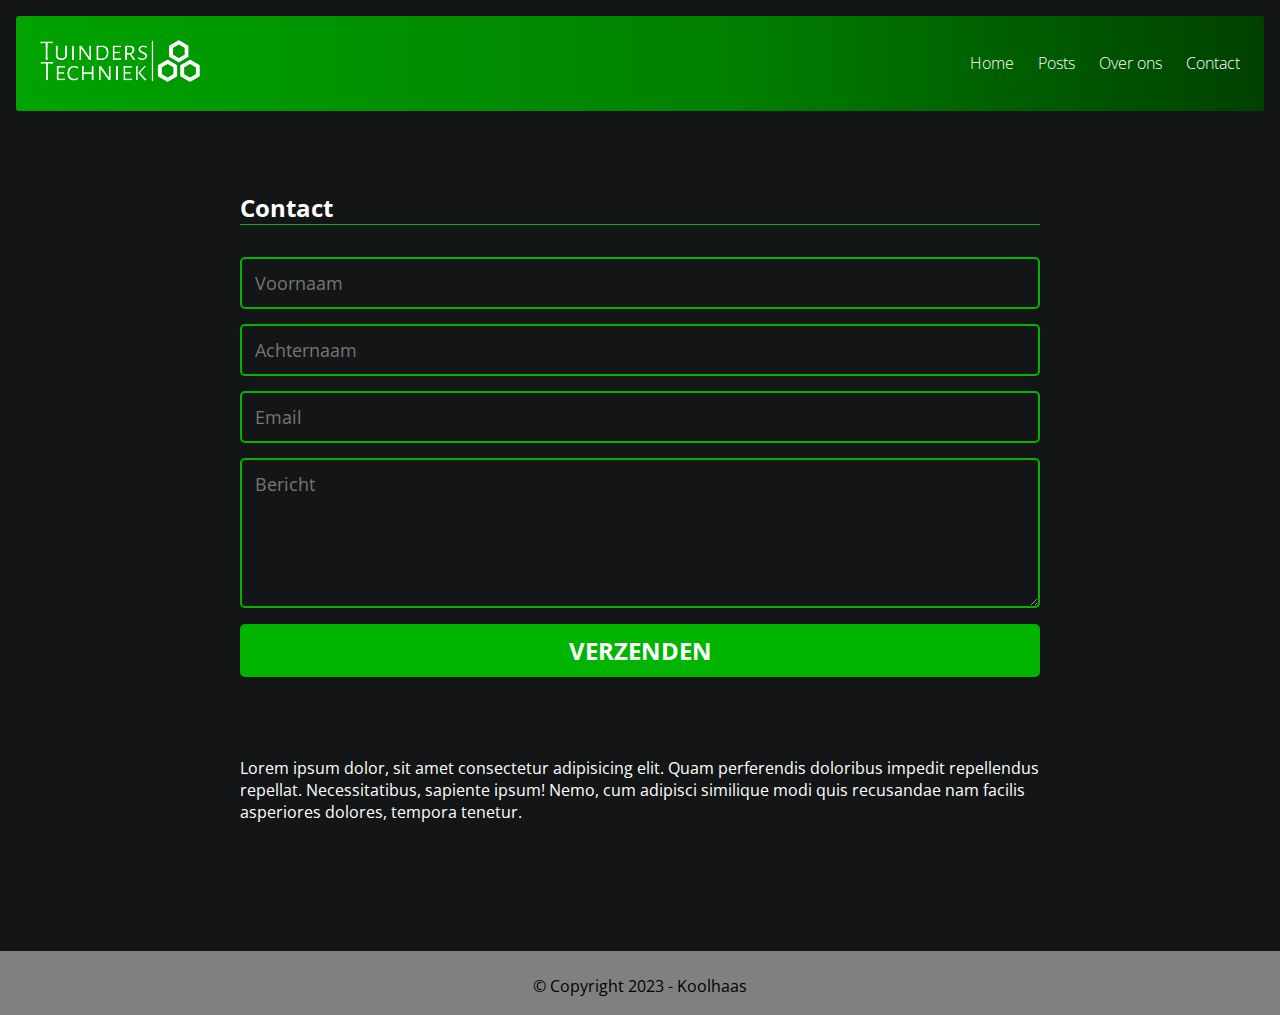
==== site/contact/index.html @ 49dafe5f "Updated contact form" ====
<!DOCTYPE html>
<html lang="nl">

<head>
    <meta charset="UTF-8">
    <meta name="viewport" content="width=device-width, initial-scale=1.0">
    <title>TuindersTechniek | Contact</title>
    <!-- <link rel="stylesheet" href="/site/normalize.css"> -->
    <link rel="stylesheet" href="/site/style.css">
    <link rel="preconnect" href="https://fonts.googleapis.com">
    <link rel="preconnect" href="https://fonts.gstatic.com" crossorigin>
    <link href="https://fonts.googleapis.com/css2?family=Open+Sans&display=swap" rel="stylesheet">
</head>

<body>
    <header>
        <figure>
            <a href="/site/">
                <img src="/site/assets/logo.png" alt="">
            </a>
        </figure>

        <nav>
            <ul>
                <li><a href="/site/">Home</a></li>
                <li><a href="/site/posts/">Posts</a></li>
                <li><a href="/site/over-ons/">Over ons</a></li>
                <li><a href="/site/contact/">Contact</a></li>
            </ul>
        </nav>
    </header>

    <main>
        <section class="contact_form">
            <h2>
                Contact
            </h2>

            <form action="">
                <div>
                    <!-- <label for="">Naam</label> -->
                    <input type="text" name="" id="" placeholder="Voornaam" class="contact_input">
                </div>

                <div>
                    <!-- <label for="">Achternaam</label> -->
                    <input type="text" name="" id="" placeholder="Achternaam" class="contact_input">
                </div>

                <div>
                    <!-- <label for="">E-mailadres</label> -->
                    <input type="email" name="" id="" placeholder="Email" class="contact_input">
                </div>

                <div>
                    <!-- <label for="">Bericht</label> -->
                    <textarea name="" placeholder="Bericht" class="contact_input"></textarea>
                </div>

                <div>
                    <input type="submit" value="VERZENDEN">
                </div>
            </form>

            <p>
                Lorem ipsum dolor, sit amet consectetur adipisicing elit. Quam perferendis doloribus impedit repellendus
                repellat. Necessitatibus, sapiente ipsum! Nemo, cum adipisci similique modi quis recusandae nam facilis
                asperiores dolores, tempora tenetur.
            </p>
        </section>
    </main>

    <footer>
        <p>
            &copy; Copyright 2023 - <!--Robin--> Koolhaas
        </p>
    </footer>
</body>

</html>
---- site/style.css ----
/* https://stackoverflow.com/questions/43443802/place-background-behind-header */
* {
  padding: 0;
  margin: 0;
  font-family: "Open Sans", sans-serif;
}

@media screen and (max-width: 600px) {
  header {
    flex-direction: column;
    padding-bottom: 1rem;
  }
  header nav ul {
    margin-right: 0rem !important;
  }
  .latest_posts section {
    flex-wrap: wrap;
  }
}
a {
  text-decoration: none;
  color: white;
}

body {
  background-color: #131516;
}

header {
  margin: 1rem;
  height: fit-content;
  background: rgb(0, 163, 0);
  background: linear-gradient(90deg, rgb(0, 163, 0) 0%, rgb(0, 128, 0) 57%, rgb(0, 65, 0) 100%);
  display: flex;
  justify-content: space-between;
  align-items: center;
  font-size: 1rem;
  border-radius: 0.2rem;
  font-weight: 100;
}
header nav ul {
  list-style-type: none;
  display: flex;
  margin-right: 1.5rem;
  gap: 1.5rem;
}
header nav ul li a {
  color: white;
}
header nav ul li a:hover {
  text-decoration: underline;
}
header img {
  margin: 1.5rem;
  width: 10rem;
}

.main_container {
  margin-left: auto;
  margin-right: auto;
  padding-left: 2rem;
  padding-right: 2rem;
  max-width: 70rem;
}

.post {
  color: white;
  margin-top: 5rem;
}
.post h2 {
  font-size: 60px;
  line-height: 60px;
}
.post h3 {
  font-size: 50px;
  line-height: 50px;
  margin-top: 2rem;
}
.post .hero {
  margin-top: 2rem;
  width: 100%;
}
.post p {
  margin-top: 1.2rem;
  font-size: 17px;
  line-height: 26px;
  letter-spacing: 0px;
}
.post figure {
  margin-top: 1.2rem;
  width: 100%;
  display: flex;
  justify-content: space-evenly;
}

.textvak1 {
  margin-top: 4rem;
}
.textvak1 article {
  padding: 1rem;
  border-radius: 1rem;
  background-color: white;
}
.textvak1 h2 {
  border-bottom: 1px solid black;
}
.textvak1 p {
  font-size: clamp(0.5rem, 2.5vw, 1rem);
  margin-top: 0.4rem;
  color: black;
}

.latest_posts {
  margin-top: 4rem;
  padding-bottom: 35vh;
}
.latest_posts h2 {
  color: white;
  border-bottom: 1px solid rgb(0, 128, 0);
}
.latest_posts section {
  display: flex;
  gap: 1rem;
}
.latest_posts section article {
  margin-top: 1rem;
  justify-content: space-between;
}
.latest_posts section article img {
  width: 100%;
}
.latest_posts p {
  font-size: clamp(0.5rem, 2.5vw, 1rem);
  margin-top: 0.5rem;
}

.contact_form {
  margin-left: auto;
  margin-right: auto;
  padding-left: 5rem;
  padding-right: 5rem;
  max-width: 50rem;
  margin-top: 5rem;
  margin-bottom: 8rem;
}
.contact_form h2 {
  color: white;
  margin-bottom: 2rem;
  border-bottom: 1px solid rgb(0, 180, 0);
}
.contact_form .contact_input {
  color: white;
  font-size: 18px;
  border-radius: 5px;
  line-height: 22px;
  background-color: transparent;
  border: 2px solid rgb(0, 180, 0);
  transition: all 0.3s;
  padding: 13px;
  margin-bottom: 15px;
  width: 100%;
  box-sizing: border-box;
  outline: 0;
}
.contact_form .contact_input:focus {
  border: 2px solid rgb(0, 130, 0);
}
.contact_form textarea {
  height: 150px;
  line-height: 150%;
  resize: vertical;
}
.contact_form [type=submit] {
  width: 100%;
  background: rgb(0, 180, 0);
  border-radius: 5px;
  border: 0;
  cursor: pointer;
  color: white;
  font-size: 24px;
  padding-top: 10px;
  padding-bottom: 10px;
  transition: all 0.3s;
  margin-top: -4px;
  font-weight: 700;
}
.contact_form [type=submit]:hover {
  background: rgb(0, 130, 0);
}
.contact_form p {
  margin-top: 5rem;
  color: white;
}

.btn {
  display: flex;
  justify-content: center;
}
.btn a {
  margin-top: 3rem;
  padding: 1rem;
  width: 6rem;
  text-align: center;
  background: rgb(0, 163, 0);
  background: linear-gradient(90deg, rgb(0, 163, 0) 0%, rgb(0, 128, 0) 57%, rgb(0, 65, 0) 100%);
  border-radius: 0.25rem;
  transition: 0.3s;
}
.btn a:hover {
  opacity: 0.8;
}

footer {
  text-align: center;
  background-color: gray;
  height: 4rem;
}
footer p {
  padding-top: 1.5rem;
}

/*# sourceMappingURL=style.css.map */
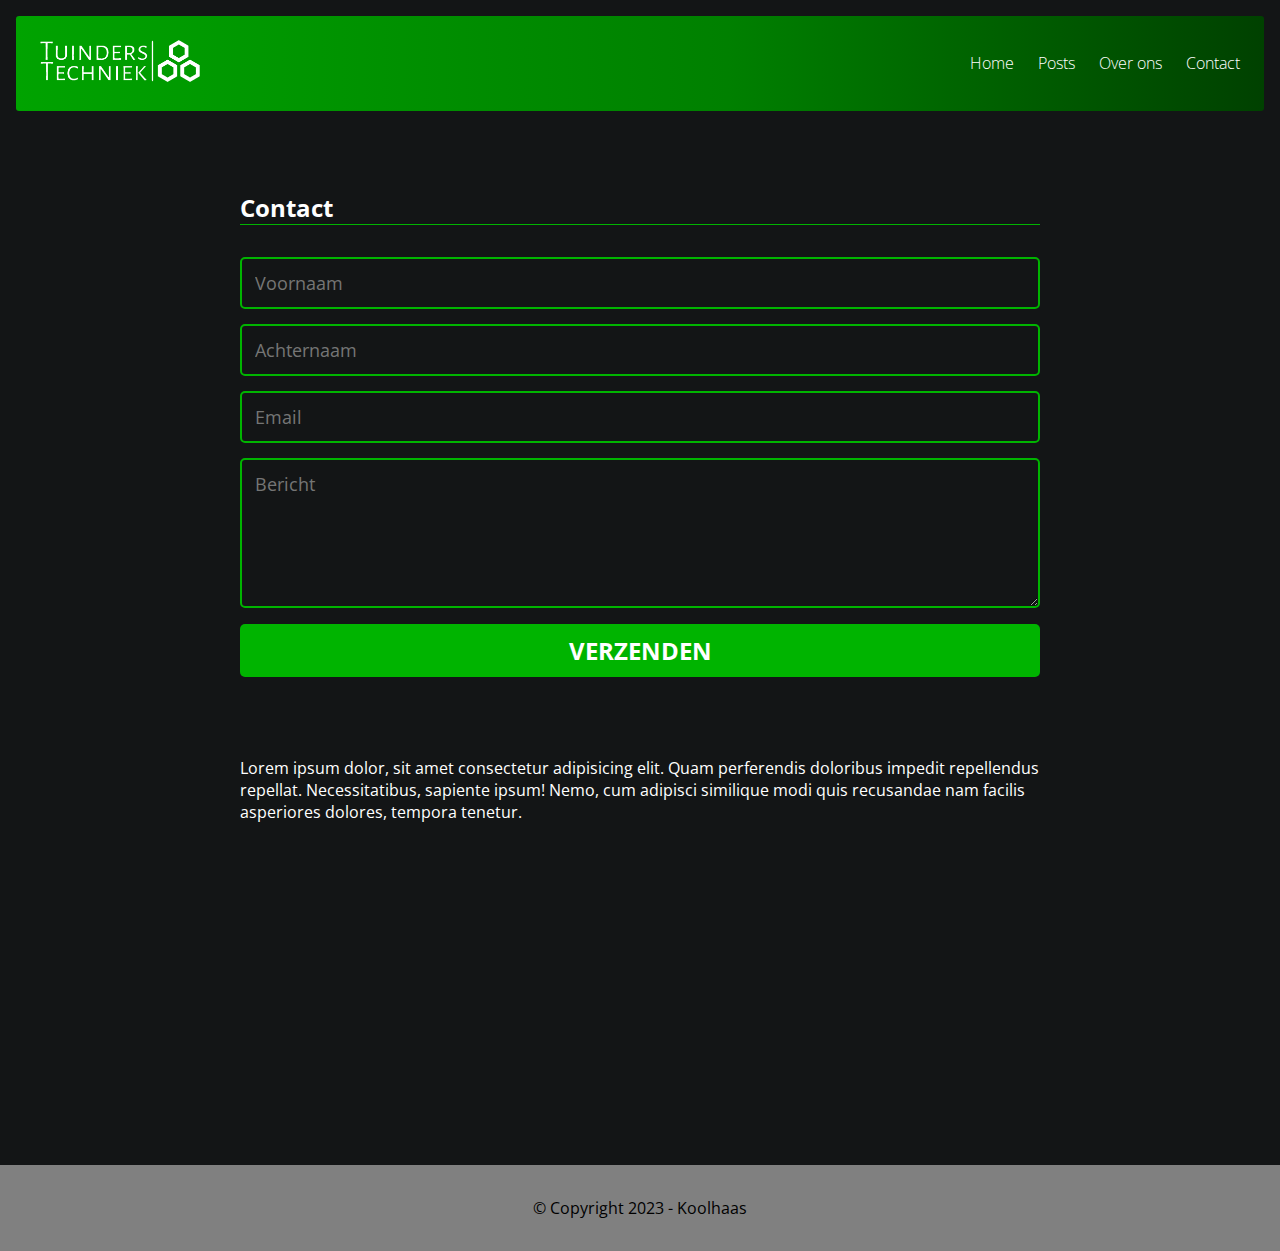
==== commit 327a8e06: "Added pictures and favicon. More polish." ====
--- a/site/contact/index.html
+++ b/site/contact/index.html
@@ -5,6 +5,7 @@
     <meta charset="UTF-8">
     <meta name="viewport" content="width=device-width, initial-scale=1.0">
     <title>TuindersTechniek | Contact</title>
+    <link rel="shortcut icon" href="favicon.ico" type="image/x-icon">
     <!-- <link rel="stylesheet" href="/site/normalize.css"> -->
     <link rel="stylesheet" href="/site/style.css">
     <link rel="preconnect" href="https://fonts.googleapis.com">
--- a/site/style.css
+++ b/site/style.css
@@ -11,7 +11,7 @@
     padding-bottom: 1rem;
   }
   header nav ul {
-    margin-right: 0rem !important;
+    margin-right: 0 !important;
   }
   .latest_posts section {
     flex-wrap: wrap;
@@ -53,6 +53,10 @@
 header img {
   margin: 1.5rem;
   width: 10rem;
+}
+
+main {
+  background-color: #131516;
 }
 
 .main_container {
@@ -66,6 +70,7 @@
 .post {
   color: white;
   margin-top: 5rem;
+  margin-bottom: 5rem;
 }
 .post h2 {
   font-size: 60px;
@@ -105,7 +110,7 @@
   border-bottom: 1px solid black;
 }
 .textvak1 p {
-  font-size: clamp(0.5rem, 2.5vw, 1rem);
+  font-size: clamp(0.7rem, 2.5vw, 0.9rem);
   margin-top: 0.4rem;
   color: black;
 }
@@ -124,13 +129,39 @@
 }
 .latest_posts section article {
   margin-top: 1rem;
-  justify-content: space-between;
+  justify-content: space-evenly;
+  width: 100%;
 }
 .latest_posts section article img {
   width: 100%;
 }
-.latest_posts p {
+.latest_posts section article p {
+  font-size: clamp(0.6rem, 2.5vw, 0.8rem);
+  margin-top: 0.5rem;
+}
+
+.posts_container {
+  margin-top: 2rem;
+  margin-bottom: 5rem;
+}
+.posts_container h2 {
+  color: white;
+  border-bottom: 1px solid green;
+}
+.posts_container .posts_grid {
+  margin-top: 1rem;
+  display: grid;
+  grid-template-columns: 1fr 1fr 1fr;
+  gap: 1rem;
+}
+.posts_container .posts_grid img {
+  width: 100%;
+}
+.posts_container .posts_grid h3 {
   font-size: clamp(0.5rem, 2.5vw, 1rem);
+}
+.posts_container .posts_grid p {
+  font-size: clamp(0.1rem, 2.5vw, 0.75rem);
   margin-top: 0.5rem;
 }
 
@@ -141,7 +172,7 @@
   padding-right: 5rem;
   max-width: 50rem;
   margin-top: 5rem;
-  margin-bottom: 8rem;
+  margin-bottom: 38vh;
 }
 .contact_form h2 {
   color: white;
@@ -210,13 +241,15 @@
   opacity: 0.8;
 }
 
+.header_link {
+  color: green;
+  margin-left: 0.3rem;
+}
+
 footer {
+  padding: 2rem;
   text-align: center;
   background-color: gray;
-  height: 4rem;
-}
-footer p {
-  padding-top: 1.5rem;
 }
 
 /*# sourceMappingURL=style.css.map */
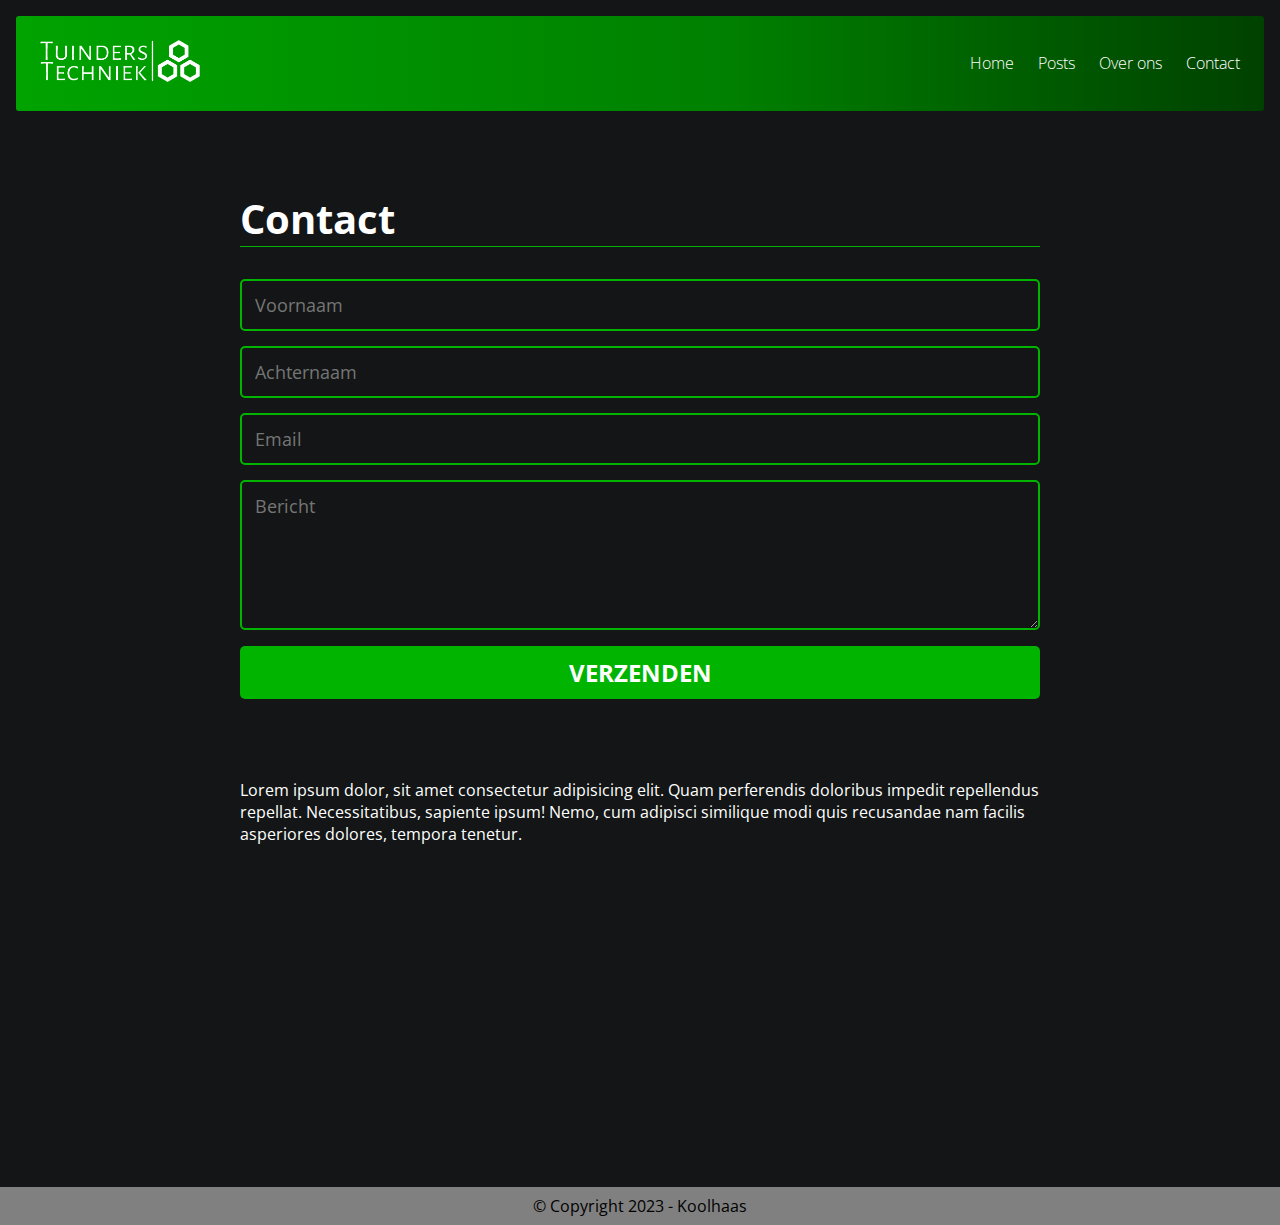
==== commit 032b0bea: "Added all post pages. Polish" ====
--- a/site/contact/index.html
+++ b/site/contact/index.html
@@ -5,8 +5,7 @@
     <meta charset="UTF-8">
     <meta name="viewport" content="width=device-width, initial-scale=1.0">
     <title>TuindersTechniek | Contact</title>
-    <link rel="shortcut icon" href="favicon.ico" type="image/x-icon">
-    <!-- <link rel="stylesheet" href="/site/normalize.css"> -->
+    <link rel="shortcut icon" href="/site/assets/favicon.ico" type="image/x-icon">
     <link rel="stylesheet" href="/site/style.css">
     <link rel="preconnect" href="https://fonts.googleapis.com">
     <link rel="preconnect" href="https://fonts.gstatic.com" crossorigin>
--- a/site/style.css
+++ b/site/style.css
@@ -1,4 +1,3 @@
-/* https://stackoverflow.com/questions/43443802/place-background-behind-header */
 * {
   padding: 0;
   margin: 0;
@@ -19,7 +18,7 @@
 }
 a {
   text-decoration: none;
-  color: white;
+  color: #ffffff;
 }
 
 body {
@@ -45,7 +44,7 @@
   gap: 1.5rem;
 }
 header nav ul li a {
-  color: white;
+  color: #ffffff;
 }
 header nav ul li a:hover {
   text-decoration: underline;
@@ -68,7 +67,7 @@
 }
 
 .post {
-  color: white;
+  color: #ffffff;
   margin-top: 5rem;
   margin-bottom: 5rem;
 }
@@ -104,7 +103,7 @@
 .textvak1 article {
   padding: 1rem;
   border-radius: 1rem;
-  background-color: white;
+  background-color: #ffffff;
 }
 .textvak1 h2 {
   border-bottom: 1px solid black;
@@ -112,7 +111,7 @@
 .textvak1 p {
   font-size: clamp(0.7rem, 2.5vw, 0.9rem);
   margin-top: 0.4rem;
-  color: black;
+  color: #000000;
 }
 
 .latest_posts {
@@ -120,7 +119,7 @@
   padding-bottom: 35vh;
 }
 .latest_posts h2 {
-  color: white;
+  color: #ffffff;
   border-bottom: 1px solid rgb(0, 128, 0);
 }
 .latest_posts section {
@@ -135,8 +134,11 @@
 .latest_posts section article img {
   width: 100%;
 }
+.latest_posts section article h3 {
+  font-size: clamp(0.7rem, 2vw, 1.2rem);
+}
 .latest_posts section article p {
-  font-size: clamp(0.6rem, 2.5vw, 0.8rem);
+  font-size: clamp(0.7rem, 1vw, 0.8rem);
   margin-top: 0.5rem;
 }
 
@@ -145,8 +147,8 @@
   margin-bottom: 5rem;
 }
 .posts_container h2 {
-  color: white;
-  border-bottom: 1px solid green;
+  color: #ffffff;
+  border-bottom: 1px solid #008000;
 }
 .posts_container .posts_grid {
   margin-top: 1rem;
@@ -158,10 +160,10 @@
   width: 100%;
 }
 .posts_container .posts_grid h3 {
-  font-size: clamp(0.5rem, 2.5vw, 1rem);
+  font-size: clamp(0.7rem, 2vw, 1.2rem);
 }
 .posts_container .posts_grid p {
-  font-size: clamp(0.1rem, 2.5vw, 0.75rem);
+  font-size: clamp(0.7rem, 1vw, 0.8rem);
   margin-top: 0.5rem;
 }
 
@@ -175,12 +177,13 @@
   margin-bottom: 38vh;
 }
 .contact_form h2 {
-  color: white;
+  color: #ffffff;
   margin-bottom: 2rem;
   border-bottom: 1px solid rgb(0, 180, 0);
+  font-size: 40px;
 }
 .contact_form .contact_input {
-  color: white;
+  color: #ffffff;
   font-size: 18px;
   border-radius: 5px;
   line-height: 22px;
@@ -207,7 +210,7 @@
   border-radius: 5px;
   border: 0;
   cursor: pointer;
-  color: white;
+  color: #ffffff;
   font-size: 24px;
   padding-top: 10px;
   padding-bottom: 10px;
@@ -220,7 +223,7 @@
 }
 .contact_form p {
   margin-top: 5rem;
-  color: white;
+  color: #ffffff;
 }
 
 .btn {
@@ -242,14 +245,14 @@
 }
 
 .header_link {
-  color: green;
+  color: #008000;
   margin-left: 0.3rem;
 }
 
 footer {
-  padding: 2rem;
+  padding: 0.5rem;
   text-align: center;
-  background-color: gray;
+  background-color: #808080;
 }
 
 /*# sourceMappingURL=style.css.map */
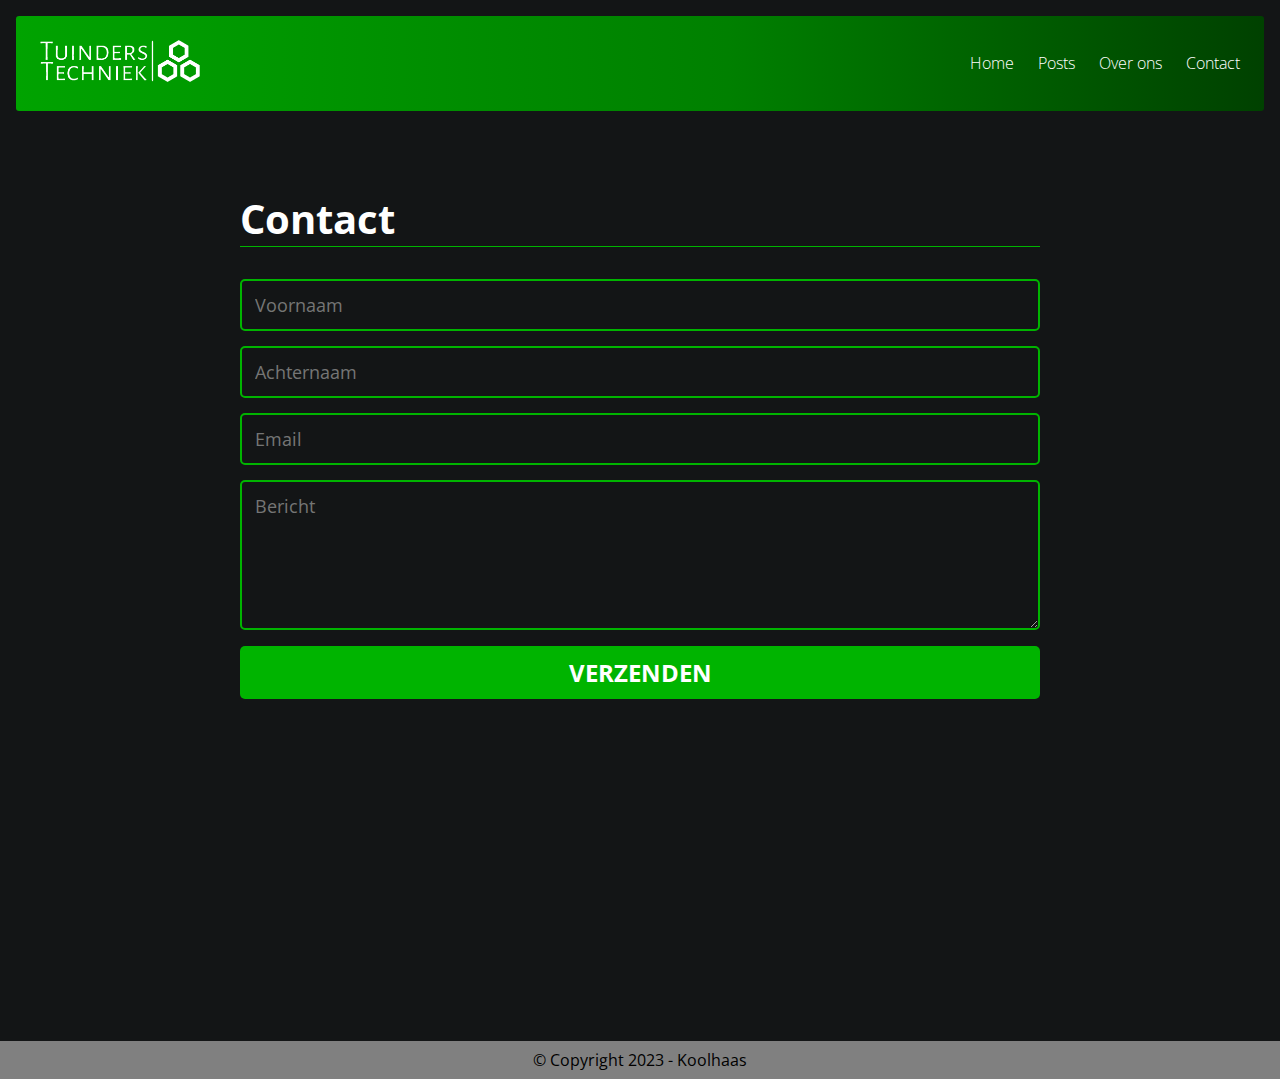
==== commit 2123b17d: "Added Content" ====
--- a/site/contact/index.html
+++ b/site/contact/index.html
@@ -6,7 +6,7 @@
     <meta name="viewport" content="width=device-width, initial-scale=1.0">
     <title>TuindersTechniek | Contact</title>
     <link rel="shortcut icon" href="/site/assets/favicon.ico" type="image/x-icon">
-    <link rel="stylesheet" href="/site/style.css">
+    <link rel="stylesheet" href="/site/style/style.css">
     <link rel="preconnect" href="https://fonts.googleapis.com">
     <link rel="preconnect" href="https://fonts.gstatic.com" crossorigin>
     <link href="https://fonts.googleapis.com/css2?family=Open+Sans&display=swap" rel="stylesheet">
@@ -36,37 +36,27 @@
                 Contact
             </h2>
 
-            <form action="">
+            <form action="/site/contact/index.html">
                 <div>
-                    <!-- <label for="">Naam</label> -->
-                    <input type="text" name="" id="" placeholder="Voornaam" class="contact_input">
+                    <input type="text" placeholder="Voornaam" class="contact_input" required>
                 </div>
 
                 <div>
-                    <!-- <label for="">Achternaam</label> -->
-                    <input type="text" name="" id="" placeholder="Achternaam" class="contact_input">
+                    <input type="text" placeholder="Achternaam" class="contact_input" required>
                 </div>
 
                 <div>
-                    <!-- <label for="">E-mailadres</label> -->
-                    <input type="email" name="" id="" placeholder="Email" class="contact_input">
+                    <input type="email" placeholder="Email" class="contact_input" required>
                 </div>
 
                 <div>
-                    <!-- <label for="">Bericht</label> -->
-                    <textarea name="" placeholder="Bericht" class="contact_input"></textarea>
+                    <textarea placeholder="Bericht" class="contact_input" required></textarea>
                 </div>
 
                 <div>
                     <input type="submit" value="VERZENDEN">
                 </div>
             </form>
-
-            <p>
-                Lorem ipsum dolor, sit amet consectetur adipisicing elit. Quam perferendis doloribus impedit repellendus
-                repellat. Necessitatibus, sapiente ipsum! Nemo, cum adipisci similique modi quis recusandae nam facilis
-                asperiores dolores, tempora tenetur.
-            </p>
         </section>
     </main>
 
--- a/site/style/style.css
+++ b/site/style/style.css
@@ -0,0 +1,286 @@
+* {
+  padding: 0;
+  margin: 0;
+  font-family: "Open Sans", sans-serif;
+}
+
+@media screen and (max-width: 600px) {
+  header {
+    flex-direction: column;
+    padding-bottom: 1rem;
+  }
+  header nav ul {
+    margin-right: 0 !important;
+  }
+  .latest_posts section {
+    flex-wrap: wrap;
+  }
+  .posts_grid {
+    grid-template-columns: repeat(2, 1fr) !important;
+  }
+}
+a {
+  text-decoration: none;
+  color: #ffffff;
+}
+
+body {
+  background-color: #131516;
+}
+
+header {
+  margin: 1rem;
+  height: fit-content;
+  background: rgb(0, 163, 0);
+  background: linear-gradient(90deg, rgb(0, 163, 0) 0%, rgb(0, 128, 0) 57%, rgb(0, 65, 0) 100%);
+  display: flex;
+  justify-content: space-between;
+  align-items: center;
+  font-size: 1rem;
+  border-radius: 0.2rem;
+  font-weight: 100;
+}
+header nav ul {
+  list-style-type: none;
+  display: flex;
+  margin-right: 1.5rem;
+  gap: 1.5rem;
+}
+header nav ul li a {
+  color: #ffffff;
+}
+header nav ul li a:hover {
+  text-decoration: underline;
+}
+header img {
+  margin: 1.5rem;
+  width: 10rem;
+}
+
+main {
+  background-color: #131516;
+}
+
+.main_container {
+  margin-left: auto;
+  margin-right: auto;
+  padding-left: 2rem;
+  padding-right: 2rem;
+  max-width: 70rem;
+}
+
+.post {
+  color: #ffffff;
+  margin-top: 5rem;
+  margin-bottom: 5rem;
+}
+.post h2 {
+  font-size: 60px;
+  line-height: 60px;
+}
+.post h3 {
+  font-size: 50px;
+  line-height: 50px;
+  margin-top: 2rem;
+}
+.post .hero {
+  margin-top: 2rem;
+  width: 100%;
+}
+.post p {
+  margin-top: 1.2rem;
+  font-size: 17px;
+  line-height: 26px;
+  letter-spacing: 0px;
+}
+.post figure {
+  margin-top: 1.2rem;
+  width: 100%;
+  display: flex;
+  justify-content: space-evenly;
+}
+.post .centered {
+  text-align: center;
+}
+
+.over_ons {
+  color: #ffffff;
+  margin-top: 5rem;
+  margin-bottom: 5rem;
+}
+.over_ons h2 {
+  font-size: 60px;
+  line-height: 60px;
+  margin-bottom: 1rem;
+}
+.over_ons h3 {
+  font-size: 25px;
+  line-height: 30px;
+  font-weight: 900;
+}
+.over_ons p {
+  font-size: 17px;
+  line-height: 26px;
+  letter-spacing: 0px;
+  margin-bottom: 1.2rem;
+}
+
+.textvak1 {
+  margin-top: 4rem;
+}
+.textvak1 article {
+  padding: 1rem;
+  border-radius: 1rem;
+  background-color: #ffffff;
+}
+.textvak1 h2 {
+  border-bottom: 1px solid black;
+}
+.textvak1 p {
+  font-size: clamp(0.8rem, 1vw, 1rem);
+  margin-top: 0.4rem;
+  color: #000000;
+}
+
+.latest_posts {
+  margin-top: 4rem;
+  padding-bottom: 10vh;
+}
+.latest_posts h2 {
+  color: #ffffff;
+  border-bottom: 1px solid rgb(0, 128, 0);
+}
+.latest_posts section {
+  display: flex;
+  gap: 1rem;
+}
+.latest_posts section article {
+  margin-top: 1rem;
+  justify-content: space-evenly;
+  width: 100%;
+}
+.latest_posts section article img {
+  width: 100%;
+}
+.latest_posts section article h3 {
+  font-size: clamp(0.7rem, 2vw, 1.2rem);
+}
+.latest_posts section article p {
+  font-size: clamp(0.7rem, 1vw, 0.8rem);
+  margin-top: 0.5rem;
+}
+
+.posts_container {
+  margin-top: 2rem;
+  margin-bottom: 5rem;
+}
+.posts_container h2 {
+  color: #ffffff;
+  border-bottom: 1px solid #008000;
+}
+.posts_container .posts_grid {
+  margin-top: 1rem;
+  display: grid;
+  grid-template-columns: repeat(3, 1fr);
+  gap: 1rem;
+}
+.posts_container .posts_grid img {
+  width: 100%;
+}
+.posts_container .posts_grid h3 {
+  font-size: clamp(0.7rem, 2vw, 1.2rem);
+}
+.posts_container .posts_grid p {
+  font-size: clamp(0.7rem, 1vw, 0.8rem);
+  margin-top: 0.5rem;
+}
+
+.contact_form {
+  margin-left: auto;
+  margin-right: auto;
+  padding-left: 5rem;
+  padding-right: 5rem;
+  max-width: 50rem;
+  margin-top: 5rem;
+  margin-bottom: 38vh;
+}
+.contact_form h2 {
+  color: #ffffff;
+  margin-bottom: 2rem;
+  border-bottom: 1px solid rgb(0, 180, 0);
+  font-size: 40px;
+}
+.contact_form .contact_input {
+  color: #ffffff;
+  font-size: 18px;
+  border-radius: 5px;
+  line-height: 22px;
+  background-color: transparent;
+  border: 2px solid rgb(0, 180, 0);
+  transition: all 0.3s;
+  padding: 13px;
+  margin-bottom: 15px;
+  width: 100%;
+  box-sizing: border-box;
+  outline: 0;
+}
+.contact_form .contact_input:focus {
+  border: 2px solid rgb(0, 130, 0);
+}
+.contact_form textarea {
+  height: 150px;
+  line-height: 150%;
+  resize: vertical;
+}
+.contact_form [type=submit] {
+  width: 100%;
+  background: rgb(0, 180, 0);
+  border-radius: 5px;
+  border: 0;
+  cursor: pointer;
+  color: #ffffff;
+  font-size: 24px;
+  padding-top: 10px;
+  padding-bottom: 10px;
+  transition: all 0.3s;
+  margin-top: -4px;
+  font-weight: 700;
+}
+.contact_form [type=submit]:hover {
+  background: rgb(0, 130, 0);
+}
+.contact_form p {
+  margin-top: 5rem;
+  color: #ffffff;
+}
+
+.btn {
+  display: flex;
+  justify-content: center;
+}
+.btn a {
+  margin-top: 3rem;
+  padding: 1rem;
+  width: 6rem;
+  text-align: center;
+  background: rgb(0, 163, 0);
+  background: linear-gradient(90deg, rgb(0, 163, 0) 0%, rgb(0, 128, 0) 57%, rgb(0, 65, 0) 100%);
+  border-radius: 0.25rem;
+  transition: 0.3s;
+}
+.btn a:hover {
+  opacity: 0.8;
+}
+
+.header_link {
+  color: #008000;
+  margin-left: 0.3rem;
+}
+
+footer {
+  padding: 0.5rem;
+  text-align: center;
+  background-color: #808080;
+}
+
+/*# sourceMappingURL=style.css.map */
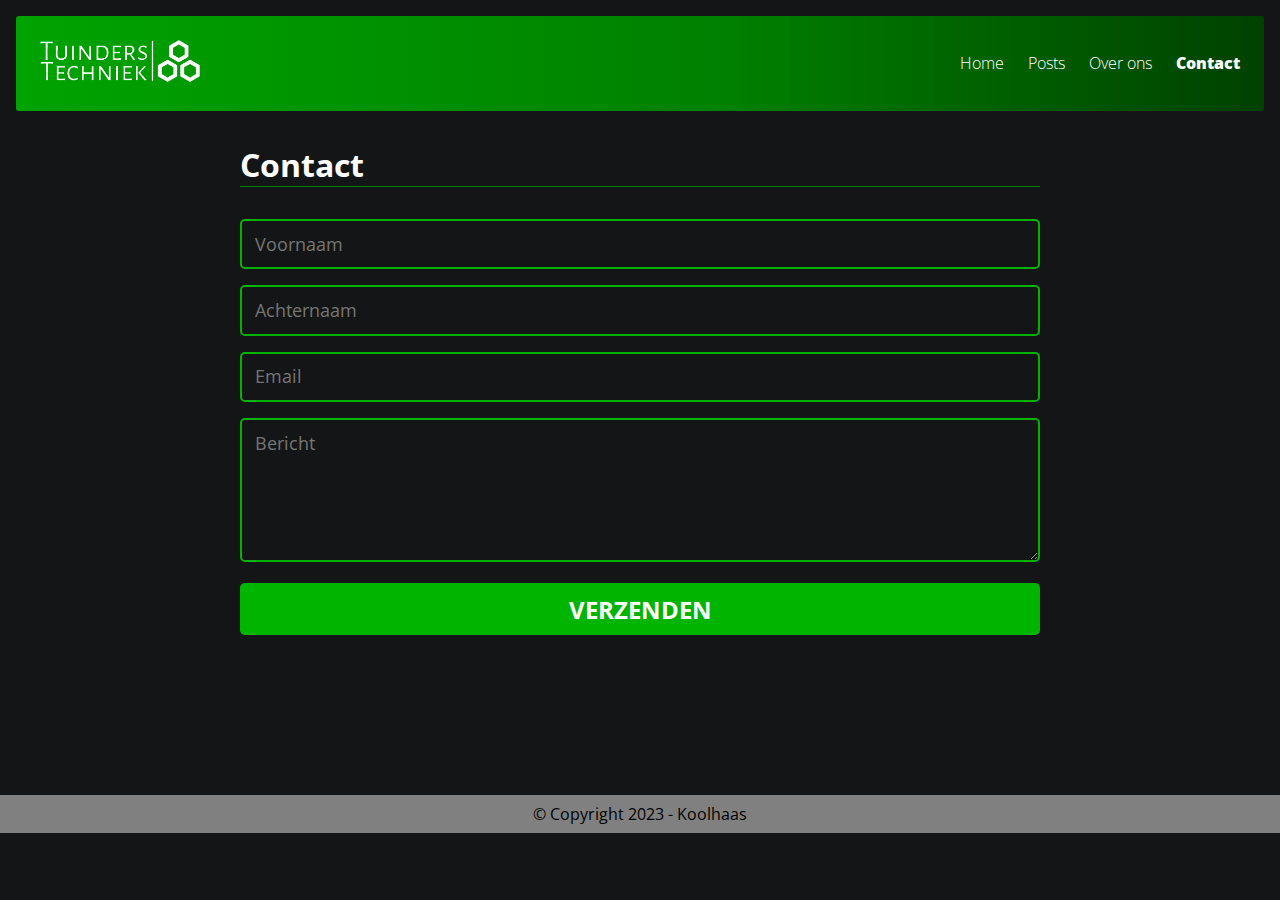
==== commit 26ee31b6: "Major css restructure" ====
--- a/site/contact/index.html
+++ b/site/contact/index.html
@@ -4,7 +4,7 @@
 <head>
     <meta charset="UTF-8">
     <meta name="viewport" content="width=device-width, initial-scale=1.0">
-    <title>TuindersTechniek | Contact</title>
+    <title>TuindersTechniek</title>
     <link rel="shortcut icon" href="/site/assets/favicon.ico" type="image/x-icon">
     <link rel="stylesheet" href="/site/style/style.css">
     <link rel="preconnect" href="https://fonts.googleapis.com">
@@ -16,7 +16,7 @@
     <header>
         <figure>
             <a href="/site/">
-                <img src="/site/assets/logo.png" alt="">
+                <img src="/site/assets/logo.png" alt="Tuinders Techniek">
             </a>
         </figure>
 
@@ -25,32 +25,32 @@
                 <li><a href="/site/">Home</a></li>
                 <li><a href="/site/posts/">Posts</a></li>
                 <li><a href="/site/over-ons/">Over ons</a></li>
-                <li><a href="/site/contact/">Contact</a></li>
+                <li><a href="/site/contact/" class="current">Contact</a></li>
             </ul>
         </nav>
     </header>
 
     <main>
-        <section class="contact_form">
-            <h2>
+        <section id="contact_form">
+            <h2 class="underline_green">
                 Contact
             </h2>
 
             <form action="/site/contact/index.html">
                 <div>
-                    <input type="text" placeholder="Voornaam" class="contact_input" required>
+                    <input title="Voornaam" type="text" placeholder="Voornaam" class="contact_input" required>
                 </div>
 
                 <div>
-                    <input type="text" placeholder="Achternaam" class="contact_input" required>
+                    <input title="Achternaam" type="text" placeholder="Achternaam" class="contact_input" required>
                 </div>
 
                 <div>
-                    <input type="email" placeholder="Email" class="contact_input" required>
+                    <input title="Email" type="email" placeholder="Email" class="contact_input" required>
                 </div>
 
                 <div>
-                    <textarea placeholder="Bericht" class="contact_input" required></textarea>
+                    <textarea title="Bericht" placeholder="Bericht" class="contact_input" required></textarea>
                 </div>
 
                 <div>
--- a/site/style/style.css
+++ b/site/style/style.css
@@ -4,21 +4,6 @@
   font-family: "Open Sans", sans-serif;
 }
 
-@media screen and (max-width: 600px) {
-  header {
-    flex-direction: column;
-    padding-bottom: 1rem;
-  }
-  header nav ul {
-    margin-right: 0 !important;
-  }
-  .latest_posts section {
-    flex-wrap: wrap;
-  }
-  .posts_grid {
-    grid-template-columns: repeat(2, 1fr) !important;
-  }
-}
 a {
   text-decoration: none;
   color: #ffffff;
@@ -28,37 +13,36 @@
   background-color: #131516;
 }
 
-header {
-  margin: 1rem;
-  height: fit-content;
-  background: rgb(0, 163, 0);
-  background: linear-gradient(90deg, rgb(0, 163, 0) 0%, rgb(0, 128, 0) 57%, rgb(0, 65, 0) 100%);
-  display: flex;
-  justify-content: space-between;
-  align-items: center;
+h1 {
+  font-size: 3rem;
+}
+
+h2 {
+  font-size: 2rem;
+}
+
+h3 {
+  font-size: 1.63rem;
+}
+
+p {
   font-size: 1rem;
-  border-radius: 0.2rem;
-  font-weight: 100;
-}
-header nav ul {
-  list-style-type: none;
-  display: flex;
-  margin-right: 1.5rem;
-  gap: 1.5rem;
-}
-header nav ul li a {
-  color: #ffffff;
-}
-header nav ul li a:hover {
-  text-decoration: underline;
-}
-header img {
-  margin: 1.5rem;
-  width: 10rem;
-}
-
-main {
-  background-color: #131516;
+}
+
+.centered {
+  text-align: center;
+}
+
+.underline_green {
+  border-bottom: 0.1rem solid #008000;
+}
+
+.underline_black {
+  border-bottom: 0.1rem solid #000000;
+}
+
+.current {
+  font-weight: 900;
 }
 
 .main_container {
@@ -69,212 +53,213 @@
   max-width: 70rem;
 }
 
-.post {
-  color: #ffffff;
-  margin-top: 5rem;
-  margin-bottom: 5rem;
-}
-.post h2 {
-  font-size: 60px;
-  line-height: 60px;
-}
-.post h3 {
-  font-size: 50px;
-  line-height: 50px;
-  margin-top: 2rem;
-}
-.post .hero {
-  margin-top: 2rem;
-  width: 100%;
-}
-.post p {
-  margin-top: 1.2rem;
-  font-size: 17px;
-  line-height: 26px;
-  letter-spacing: 0px;
-}
-.post figure {
-  margin-top: 1.2rem;
-  width: 100%;
-  display: flex;
-  justify-content: space-evenly;
-}
-.post .centered {
+.hero {
+  width: 100%;
+  margin-bottom: 1rem;
+}
+
+.link_arrow {
+  color: #008000;
+  margin-left: 0.3rem;
+}
+
+.btn {
+  display: flex;
+  justify-content: center;
+}
+.btn a {
+  margin-top: 3rem;
+  padding: 1rem;
+  width: 6rem;
   text-align: center;
-}
-
-.over_ons {
-  color: #ffffff;
-  margin-top: 5rem;
-  margin-bottom: 5rem;
-}
-.over_ons h2 {
-  font-size: 60px;
-  line-height: 60px;
-  margin-bottom: 1rem;
-}
-.over_ons h3 {
-  font-size: 25px;
-  line-height: 30px;
-  font-weight: 900;
-}
-.over_ons p {
-  font-size: 17px;
-  line-height: 26px;
-  letter-spacing: 0px;
-  margin-bottom: 1.2rem;
-}
-
-.textvak1 {
+  background: #00a300;
+  background: linear-gradient(90deg, #00a300 0%, #008000 57%, #004100 100%);
+  border-radius: 0.25rem;
+  transition: 0.3s;
+}
+.btn a:hover {
+  opacity: 0.8;
+}
+
+@media screen and (max-width: 600px) {
+  header {
+    flex-direction: column;
+    padding-bottom: 1rem;
+  }
+  header nav ul {
+    margin-right: 0 !important;
+  }
+  #latest_posts section {
+    flex-wrap: wrap;
+  }
+  .posts_grid {
+    grid-template-columns: repeat(2, 1fr) !important;
+  }
+}
+header {
+  margin: 1rem;
+  height: fit-content;
+  background: #00a300;
+  background: linear-gradient(90deg, #00a300 0%, #008000 57%, #004100 100%);
+  display: flex;
+  justify-content: space-between;
+  align-items: center;
+  font-size: 1rem;
+  border-radius: 0.2rem;
+  font-weight: 100;
+}
+header nav ul {
+  list-style-type: none;
+  display: flex;
+  margin-right: 1.5rem;
+  gap: 1.5rem;
+}
+header nav ul a:hover {
+  text-decoration: underline;
+}
+header img {
+  margin: 1.5rem;
+  width: 10rem;
+}
+
+#welkom {
   margin-top: 4rem;
-}
-.textvak1 article {
+  color: #000000;
+}
+#welkom article {
   padding: 1rem;
   border-radius: 1rem;
   background-color: #ffffff;
 }
-.textvak1 h2 {
-  border-bottom: 1px solid black;
-}
-.textvak1 p {
+#welkom p {
   font-size: clamp(0.8rem, 1vw, 1rem);
   margin-top: 0.4rem;
-  color: #000000;
-}
-
-.latest_posts {
+}
+
+#latest_posts {
   margin-top: 4rem;
   padding-bottom: 10vh;
-}
-.latest_posts h2 {
-  color: #ffffff;
-  border-bottom: 1px solid rgb(0, 128, 0);
-}
-.latest_posts section {
+  color: #ffffff;
+}
+#latest_posts section {
   display: flex;
   gap: 1rem;
 }
-.latest_posts section article {
+#latest_posts section article {
   margin-top: 1rem;
   justify-content: space-evenly;
   width: 100%;
 }
-.latest_posts section article img {
-  width: 100%;
-}
-.latest_posts section article h3 {
+#latest_posts section article img {
+  width: 100%;
+}
+#latest_posts section article h3 {
   font-size: clamp(0.7rem, 2vw, 1.2rem);
 }
-.latest_posts section article p {
+#latest_posts section article p {
   font-size: clamp(0.7rem, 1vw, 0.8rem);
   margin-top: 0.5rem;
 }
 
-.posts_container {
+#posts_container {
   margin-top: 2rem;
   margin-bottom: 5rem;
-}
-.posts_container h2 {
-  color: #ffffff;
-  border-bottom: 1px solid #008000;
-}
-.posts_container .posts_grid {
+  color: #ffffff;
+}
+#posts_container section {
   margin-top: 1rem;
   display: grid;
   grid-template-columns: repeat(3, 1fr);
   gap: 1rem;
 }
-.posts_container .posts_grid img {
-  width: 100%;
-}
-.posts_container .posts_grid h3 {
+#posts_container section img {
+  width: 100%;
+}
+#posts_container section h3 {
   font-size: clamp(0.7rem, 2vw, 1.2rem);
 }
-.posts_container .posts_grid p {
+#posts_container section p {
   font-size: clamp(0.7rem, 1vw, 0.8rem);
   margin-top: 0.5rem;
 }
 
-.contact_form {
+#post {
+  color: #ffffff;
+  margin-top: 2rem;
+  margin-bottom: 5rem;
+}
+#post h1 {
+  margin-bottom: 1rem;
+}
+#post h2 {
+  margin-bottom: 1rem;
+}
+#post h3 {
+  font-size: 1.5rem;
+  font-weight: 900;
+}
+#post p {
+  margin-bottom: 1.2rem;
+  line-height: 1.625rem;
+  letter-spacing: 0;
+}
+#post figure {
+  margin-top: 1.2rem;
+  width: 100%;
+  display: flex;
+  justify-content: space-evenly;
+}
+
+#contact_form {
   margin-left: auto;
   margin-right: auto;
   padding-left: 5rem;
   padding-right: 5rem;
   max-width: 50rem;
-  margin-top: 5rem;
-  margin-bottom: 38vh;
-}
-.contact_form h2 {
-  color: #ffffff;
+  margin-top: 2rem;
+  margin-bottom: 10rem;
+  color: #ffffff;
+}
+#contact_form h2 {
   margin-bottom: 2rem;
-  border-bottom: 1px solid rgb(0, 180, 0);
-  font-size: 40px;
-}
-.contact_form .contact_input {
-  color: #ffffff;
-  font-size: 18px;
-  border-radius: 5px;
-  line-height: 22px;
+}
+#contact_form .contact_input {
+  color: #ffffff;
+  font-size: 1.125rem;
+  border-radius: 0.3rem;
+  line-height: 1.3rem;
   background-color: transparent;
-  border: 2px solid rgb(0, 180, 0);
+  border: 0.125rem solid #00b400;
   transition: all 0.3s;
-  padding: 13px;
-  margin-bottom: 15px;
+  padding: 0.8rem;
+  margin-bottom: 1rem;
   width: 100%;
   box-sizing: border-box;
   outline: 0;
 }
-.contact_form .contact_input:focus {
-  border: 2px solid rgb(0, 130, 0);
-}
-.contact_form textarea {
-  height: 150px;
+#contact_form .contact_input:focus {
+  border: 0.125rem solid #008200;
+}
+#contact_form textarea {
+  height: 9rem;
   line-height: 150%;
   resize: vertical;
 }
-.contact_form [type=submit] {
-  width: 100%;
-  background: rgb(0, 180, 0);
-  border-radius: 5px;
+#contact_form [type=submit] {
+  width: 100%;
+  background: #00b400;
+  border-radius: 0.3rem;
   border: 0;
   cursor: pointer;
   color: #ffffff;
-  font-size: 24px;
-  padding-top: 10px;
-  padding-bottom: 10px;
+  font-size: 1.5rem;
+  padding-top: 0.6rem;
+  padding-bottom: 0.6rem;
   transition: all 0.3s;
-  margin-top: -4px;
   font-weight: 700;
 }
-.contact_form [type=submit]:hover {
-  background: rgb(0, 130, 0);
-}
-.contact_form p {
-  margin-top: 5rem;
-  color: #ffffff;
-}
-
-.btn {
-  display: flex;
-  justify-content: center;
-}
-.btn a {
-  margin-top: 3rem;
-  padding: 1rem;
-  width: 6rem;
-  text-align: center;
-  background: rgb(0, 163, 0);
-  background: linear-gradient(90deg, rgb(0, 163, 0) 0%, rgb(0, 128, 0) 57%, rgb(0, 65, 0) 100%);
-  border-radius: 0.25rem;
-  transition: 0.3s;
-}
-.btn a:hover {
-  opacity: 0.8;
-}
-
-.header_link {
-  color: #008000;
-  margin-left: 0.3rem;
+#contact_form [type=submit]:hover {
+  background: #008200;
 }
 
 footer {
